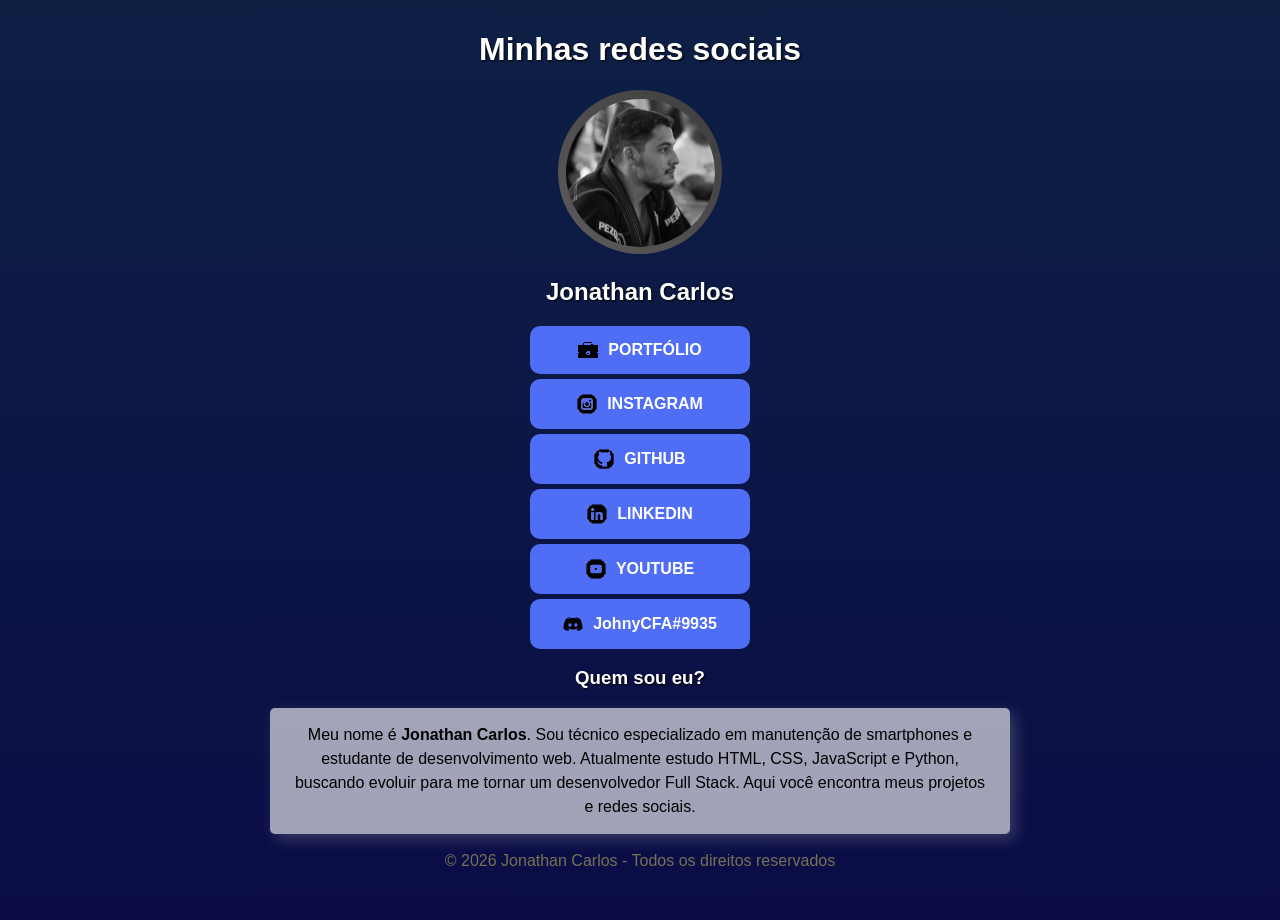
==== index.html @ 58cf3101 "Update index.html" ====
<!DOCTYPE html>
<html lang="pt-br">

<head>
    <meta charset="UTF-8">
    <meta name="viewport" content="width=device-width, initial-scale=1.0">
    <meta name="author" content="Jonathan Carlos">
    <title>Jonathan - Link In Bio</title>
    <link rel="shortcut icon" href="imagens/chatting.ico" type="image/x-icon">
    <link rel="stylesheet" href="css/style.css">
</head>

<body>
    <main>
        <div>
            <h1>Minhas redes sociais</h1>
            <a href="https://instagram.com/jonathancarlosfreitas" target="_blank" rel="noopener noreferrer"><img
                    src="imagens/jonathan-true-150.png" alt="Jonathan Carlos" class="avatar avatar-off"></a>
            <h2>Jonathan Carlos</h2>


            <ul>
                <li>

                    <a href="page/portfolio.html" target="_self" rel="next" class="botao">
                        <img src="imagens/icone-portofolio-20.png" alt="Icone Portfólio"> PORTFÓLIO</img>
                    </a>
                </li>

                <li>
                    <a href="https://www.instagram.com/jonathancarlosfreitas/" target="_blank" rel="noopener noreferrer"
                        class="botao"><img src="imagens/icone-instagram.png" alt="ícone instagram">INSTAGRAM</a>
                </li>
                <li>
                    <a href="https://github.com/jonathan-cfa" target="_blank" rel="noopener noreferrer" class="botao"><img
                            src="imagens/icone-github.png" alt="ícone github">GITHUB</a>
                </li>
                <li>
                    <a href="https://www.linkedin.com/in/jonathancfa/" target="_blank" rel="noopener noreferrer"
                        class="botao"><img src="imagens/icone-linkedin.png" alt="ícone linkedin">LINKEDIN</a>
                </li>
                <li>
                    <a href="https://www.youtube.com/@johnycdev" target="_blank" rel="noopener noreferrer"
                        class="botao"><img src="imagens/icone-youtube.png" alt="ícone youtube">YOUTUBE</a>
                </li>
                <li>
                    <a href="https://discord.com/users/378255020111560707" target="_blank" rel="noopener noreferrer"
                        class="botao"><img src="imagens/discord-20.ico" alt="ícone Discord">JohnyCFA#9935</a>
                </li>
            </ul>


            <h3>Quem sou eu?</h3>
            <p>
                Meu nome é <strong>Jonathan Carlos</strong>.

                Sou técnico especializado em manutenção de smartphones e estudante de desenvolvimento web. Atualmente
                estudo HTML, CSS, JavaScript e Python, buscando evoluir para me tornar um desenvolvedor Full Stack.

                Aqui você encontra meus projetos e redes sociais.
            </p>
            <footer>
                <p class="brancolink fotcolor">© 2026 <a href="http://instagram.com/jonathancarlosfreitas"
                        target="_blank" rel="noopener noreferrer" class="brancolink">Jonathan Carlos</a> - Todos os
                    direitos reservados</p>
            </footer>
        </div>
    </main>
</body>

</html>
---- css/style.css ----
@charset "UTF-8";

* {
    font-family: Arial, Helvetica, sans-serif;

}

h1 {
    color: white;
    text-shadow: 1px 1px 2px #000000;
}

h2 {
    color: white;
    text-shadow: 1px 1px 2px #000000;
}

h3 {
    color: white;
    text-shadow: 1px 1px 2px #000000;
}

body {
    min-height: 100vh;
    background-image: linear-gradient(to top, #0B0C47, #0d2044);
    text-align: center;
    color: rgb(218, 216, 216);
    margin: 0;
    padding: 10px;
}

p {
    background-color: rgba(255, 255, 255, 0.616);
    box-shadow: 5px 5px 15px #a0a3a752;
    max-width: 700px;
    width: 90%;
    padding: 15px 20px;
    border-radius: 5px;
    margin: auto;
    color: black;
    text-align: center;
    line-height: 1.5;

}

a {
    text-decoration: none;
    color: white;
}

a:hover {
    color: rgb(219, 214, 122);
    transition: 0.3s;
}

ul {
    list-style: none;
    padding: 0;
    width: 300px;
    margin: auto;

}

li {
    margin-bottom: 5px;
    display: flex;
    justify-content: center;
}


/*======================================== VARIAVEIS ==================================*/

.brancolink {
    color: rgb(161, 157, 90);
}

.fotcolor {
    background-color: transparent;
    box-shadow: 0px 0px 0px;
    text-align: center;
    font-size: 16px;
    opacity: 0.7;
}

.botao:hover {
    background-color: #3b78f3a4;
    transform: scale(1.08);
    box-shadow: 0px 0px 20px rgba(0, 0, 0, 0.4);
}

.botao {
    position: relative;
    display: flex;
    align-items: center;
    justify-content: center;
    gap: 10px;

    width: 190px;
    padding: 15px;

    background: #4F6DF5;
    color: white;
    text-decoration: none;

    border-radius: 10px;
    font-weight: bold;
    transition: 1s;
}

.avatar:hover {
    content: url(../imagens/elfo.png);
    width: 150px;
    height: 150px;
    border-radius: 50%;
    background: linear-gradient(45deg, rgb(212, 2, 160), rgb(109, 2, 141));
    padding: 7px;
    transform: scale(1.08);
    box-shadow: 0px 0px 20px rgba(0, 0, 0, 0.4);
}

.avatar-off {
    width: 150px;
    height: 150px;
    border-radius: 50%;
    background: linear-gradient(45deg, rgb(95, 91, 94), rgb(61, 61, 61));
    padding: 7px;
    transition: 1s;
}
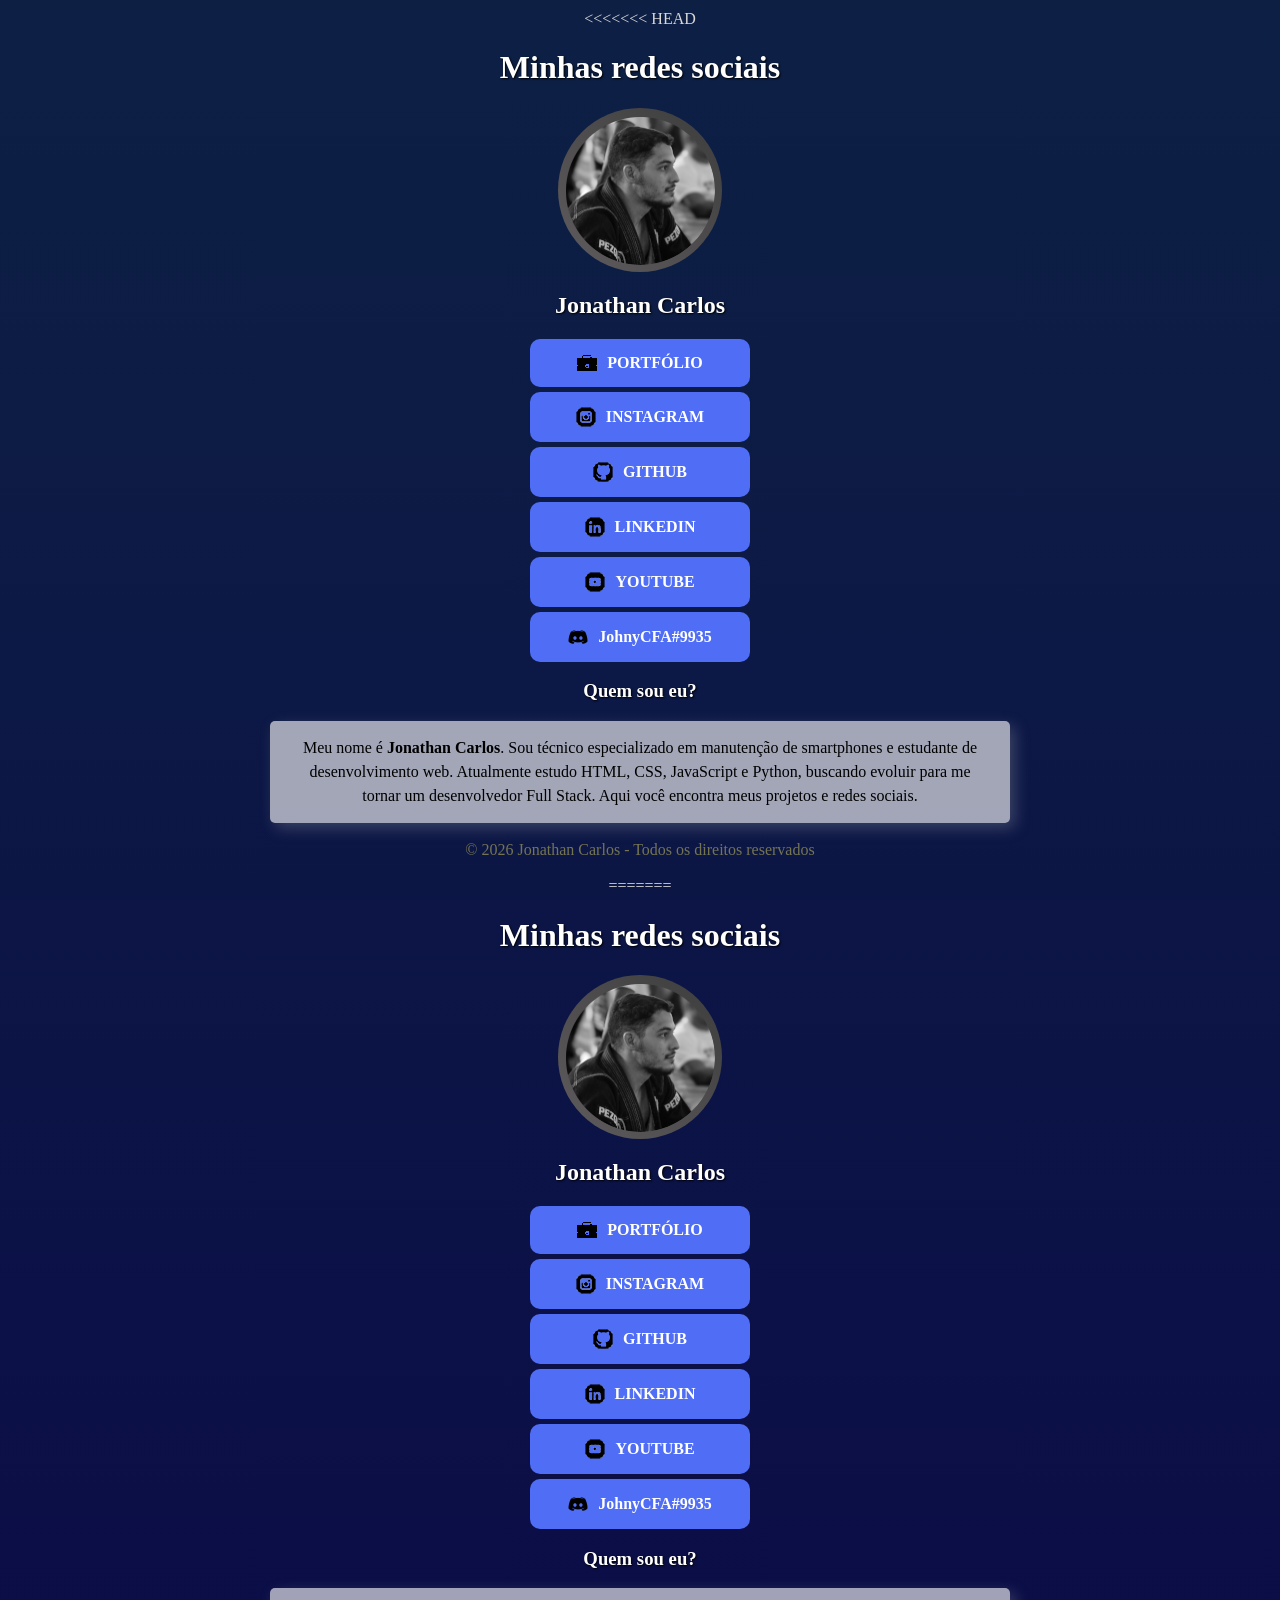
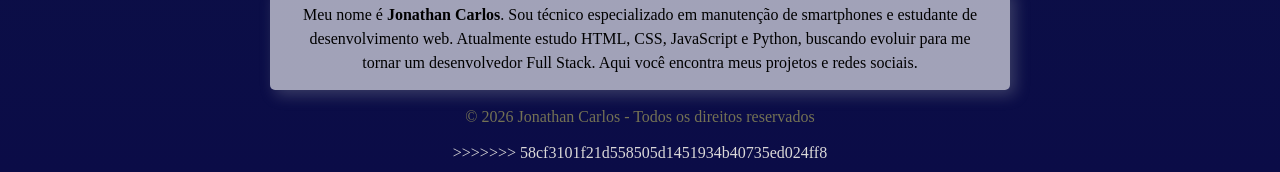
==== commit 50d19bea: "Merge branch 'main' of https://github.com/jonathan-cfa/linkinbio" ====
--- a/index.html
+++ b/index.html
@@ -1,71 +1,145 @@
-<!DOCTYPE html>
-<html lang="pt-br">
-
-<head>
-    <meta charset="UTF-8">
-    <meta name="viewport" content="width=device-width, initial-scale=1.0">
-    <meta name="author" content="Jonathan Carlos">
-    <title>Jonathan - Link In Bio</title>
-    <link rel="shortcut icon" href="imagens/chatting.ico" type="image/x-icon">
-    <link rel="stylesheet" href="css/style.css">
-</head>
-
-<body>
-    <main>
-        <div>
-            <h1>Minhas redes sociais</h1>
-            <a href="https://instagram.com/jonathancarlosfreitas" target="_blank" rel="noopener noreferrer"><img
-                    src="imagens/jonathan-true-150.png" alt="Jonathan Carlos" class="avatar avatar-off"></a>
-            <h2>Jonathan Carlos</h2>
-
-
-            <ul>
-                <li>
-
-                    <a href="page/portfolio.html" target="_self" rel="next" class="botao">
-                        <img src="imagens/icone-portofolio-20.png" alt="Icone Portfólio"> PORTFÓLIO</img>
-                    </a>
-                </li>
-
-                <li>
-                    <a href="https://www.instagram.com/jonathancarlosfreitas/" target="_blank" rel="noopener noreferrer"
-                        class="botao"><img src="imagens/icone-instagram.png" alt="ícone instagram">INSTAGRAM</a>
-                </li>
-                <li>
-                    <a href="https://github.com/jonathan-cfa" target="_blank" rel="noopener noreferrer" class="botao"><img
-                            src="imagens/icone-github.png" alt="ícone github">GITHUB</a>
-                </li>
-                <li>
-                    <a href="https://www.linkedin.com/in/jonathancfa/" target="_blank" rel="noopener noreferrer"
-                        class="botao"><img src="imagens/icone-linkedin.png" alt="ícone linkedin">LINKEDIN</a>
-                </li>
-                <li>
-                    <a href="https://www.youtube.com/@johnycdev" target="_blank" rel="noopener noreferrer"
-                        class="botao"><img src="imagens/icone-youtube.png" alt="ícone youtube">YOUTUBE</a>
-                </li>
-                <li>
-                    <a href="https://discord.com/users/378255020111560707" target="_blank" rel="noopener noreferrer"
-                        class="botao"><img src="imagens/discord-20.ico" alt="ícone Discord">JohnyCFA#9935</a>
-                </li>
-            </ul>
-
-
-            <h3>Quem sou eu?</h3>
-            <p>
-                Meu nome é <strong>Jonathan Carlos</strong>.
-
-                Sou técnico especializado em manutenção de smartphones e estudante de desenvolvimento web. Atualmente
-                estudo HTML, CSS, JavaScript e Python, buscando evoluir para me tornar um desenvolvedor Full Stack.
-
-                Aqui você encontra meus projetos e redes sociais.
-            </p>
-            <footer>
-                <p class="brancolink fotcolor">© 2026 <a href="http://instagram.com/jonathancarlosfreitas"
-                        target="_blank" rel="noopener noreferrer" class="brancolink">Jonathan Carlos</a> - Todos os
-                    direitos reservados</p>
-            </footer>
-        </div>
-    </main>
-</body>
-
-</html>
+<<<<<<< HEAD
+<!DOCTYPE html>
+<html lang="pt-br">
+
+<head>
+    <meta charset="UTF-8">
+    <meta name="viewport" content="width=device-width, initial-scale=1.0">
+    <meta name="author" content="Jonathan Carlos">
+    <title>Jonathan - Link In Bio</title>
+    <link rel="shortcut icon" href="imagens/chatting.ico" type="image/x-icon">
+    <link rel="stylesheet" href="css/style.css">
+</head>
+
+<body>
+    <main>
+        <div>
+            <h1>Minhas redes sociais</h1>
+            <a href="https://instagram.com/jonathancarlosfreitas" target="_blank" rel="noopener noreferrer"><img
+                    src="imagens/jonathan-true-150.png" alt="Jonathan Carlos" class="avatar avatar-off"></a>
+            <h2>Jonathan Carlos</h2>
+
+
+            <ul>
+                <li>
+
+                    <a href="page/portfolio.html" target="_self" rel="next" class="botao">
+                        <img src="imagens/icone-portofolio-20.png" alt="Icone Portfólio"> PORTFÓLIO</img>
+                    </a>
+                </li>
+
+                <li>
+                    <a href="https://www.instagram.com/jonathancarlosfreitas/" target="_blank" rel="noopener noreferrer"
+                        class="botao"><img src="imagens/icone-instagram.png" alt="ícone instagram">INSTAGRAM</a>
+                </li>
+                <li>
+                    <a href="https://github.com/johnycfa" target="_blank" rel="noopener noreferrer" class="botao"><img
+                            src="imagens/icone-github.png" alt="ícone github">GITHUB</a>
+                </li>
+                <li>
+                    <a href="https://www.linkedin.com/in/jonathancfa/" target="_blank" rel="noopener noreferrer"
+                        class="botao"><img src="imagens/icone-linkedin.png" alt="ícone linkedin">LINKEDIN</a>
+                </li>
+                <li>
+                    <a href="https://www.youtube.com/@johnycdev" target="_blank" rel="noopener noreferrer"
+                        class="botao"><img src="imagens/icone-youtube.png" alt="ícone youtube">YOUTUBE</a>
+                </li>
+                <li>
+                    <a href="https://discord.com/users/378255020111560707" target="_blank" rel="noopener noreferrer"
+                        class="botao"><img src="imagens/discord-20.ico" alt="ícone Discord">JohnyCFA#9935</a>
+                </li>
+            </ul>
+
+
+            <h3>Quem sou eu?</h3>
+            <p>
+                Meu nome é <strong>Jonathan Carlos</strong>.
+
+                Sou técnico especializado em manutenção de smartphones e estudante de desenvolvimento web. Atualmente
+                estudo HTML, CSS, JavaScript e Python, buscando evoluir para me tornar um desenvolvedor Full Stack.
+
+                Aqui você encontra meus projetos e redes sociais.
+            </p>
+            <footer>
+                <p class="brancolink fotcolor">© 2026 <a href="http://instagram.com/jonathancarlosfreitas"
+                        target="_blank" rel="noopener noreferrer" class="brancolink">Jonathan Carlos</a> - Todos os
+                    direitos reservados</p>
+            </footer>
+        </div>
+    </main>
+</body>
+
+</html>
+=======
+<!DOCTYPE html>
+<html lang="pt-br">
+
+<head>
+    <meta charset="UTF-8">
+    <meta name="viewport" content="width=device-width, initial-scale=1.0">
+    <meta name="author" content="Jonathan Carlos">
+    <title>Jonathan - Link In Bio</title>
+    <link rel="shortcut icon" href="imagens/chatting.ico" type="image/x-icon">
+    <link rel="stylesheet" href="css/style.css">
+</head>
+
+<body>
+    <main>
+        <div>
+            <h1>Minhas redes sociais</h1>
+            <a href="https://instagram.com/jonathancarlosfreitas" target="_blank" rel="noopener noreferrer"><img
+                    src="imagens/jonathan-true-150.png" alt="Jonathan Carlos" class="avatar avatar-off"></a>
+            <h2>Jonathan Carlos</h2>
+
+
+            <ul>
+                <li>
+
+                    <a href="page/portfolio.html" target="_self" rel="next" class="botao">
+                        <img src="imagens/icone-portofolio-20.png" alt="Icone Portfólio"> PORTFÓLIO</img>
+                    </a>
+                </li>
+
+                <li>
+                    <a href="https://www.instagram.com/jonathancarlosfreitas/" target="_blank" rel="noopener noreferrer"
+                        class="botao"><img src="imagens/icone-instagram.png" alt="ícone instagram">INSTAGRAM</a>
+                </li>
+                <li>
+                    <a href="https://github.com/jonathan-cfa" target="_blank" rel="noopener noreferrer" class="botao"><img
+                            src="imagens/icone-github.png" alt="ícone github">GITHUB</a>
+                </li>
+                <li>
+                    <a href="https://www.linkedin.com/in/jonathancfa/" target="_blank" rel="noopener noreferrer"
+                        class="botao"><img src="imagens/icone-linkedin.png" alt="ícone linkedin">LINKEDIN</a>
+                </li>
+                <li>
+                    <a href="https://www.youtube.com/@johnycdev" target="_blank" rel="noopener noreferrer"
+                        class="botao"><img src="imagens/icone-youtube.png" alt="ícone youtube">YOUTUBE</a>
+                </li>
+                <li>
+                    <a href="https://discord.com/users/378255020111560707" target="_blank" rel="noopener noreferrer"
+                        class="botao"><img src="imagens/discord-20.ico" alt="ícone Discord">JohnyCFA#9935</a>
+                </li>
+            </ul>
+
+
+            <h3>Quem sou eu?</h3>
+            <p>
+                Meu nome é <strong>Jonathan Carlos</strong>.
+
+                Sou técnico especializado em manutenção de smartphones e estudante de desenvolvimento web. Atualmente
+                estudo HTML, CSS, JavaScript e Python, buscando evoluir para me tornar um desenvolvedor Full Stack.
+
+                Aqui você encontra meus projetos e redes sociais.
+            </p>
+            <footer>
+                <p class="brancolink fotcolor">© 2026 <a href="http://instagram.com/jonathancarlosfreitas"
+                        target="_blank" rel="noopener noreferrer" class="brancolink">Jonathan Carlos</a> - Todos os
+                    direitos reservados</p>
+            </footer>
+        </div>
+    </main>
+</body>
+
+</html>
+>>>>>>> 58cf3101f21d558505d1451934b40735ed024ff8
--- a/css/style.css
+++ b/css/style.css
@@ -1,128 +1,259 @@
-@charset "UTF-8";
-
-* {
-    font-family: Arial, Helvetica, sans-serif;
-
-}
-
-h1 {
-    color: white;
-    text-shadow: 1px 1px 2px #000000;
-}
-
-h2 {
-    color: white;
-    text-shadow: 1px 1px 2px #000000;
-}
-
-h3 {
-    color: white;
-    text-shadow: 1px 1px 2px #000000;
-}
-
-body {
-    min-height: 100vh;
-    background-image: linear-gradient(to top, #0B0C47, #0d2044);
-    text-align: center;
-    color: rgb(218, 216, 216);
-    margin: 0;
-    padding: 10px;
-}
-
-p {
-    background-color: rgba(255, 255, 255, 0.616);
-    box-shadow: 5px 5px 15px #a0a3a752;
-    max-width: 700px;
-    width: 90%;
-    padding: 15px 20px;
-    border-radius: 5px;
-    margin: auto;
-    color: black;
-    text-align: center;
-    line-height: 1.5;
-
-}
-
-a {
-    text-decoration: none;
-    color: white;
-}
-
-a:hover {
-    color: rgb(219, 214, 122);
-    transition: 0.3s;
-}
-
-ul {
-    list-style: none;
-    padding: 0;
-    width: 300px;
-    margin: auto;
-
-}
-
-li {
-    margin-bottom: 5px;
-    display: flex;
-    justify-content: center;
-}
-
-
-/*======================================== VARIAVEIS ==================================*/
-
-.brancolink {
-    color: rgb(161, 157, 90);
-}
-
-.fotcolor {
-    background-color: transparent;
-    box-shadow: 0px 0px 0px;
-    text-align: center;
-    font-size: 16px;
-    opacity: 0.7;
-}
-
-.botao:hover {
-    background-color: #3b78f3a4;
-    transform: scale(1.08);
-    box-shadow: 0px 0px 20px rgba(0, 0, 0, 0.4);
-}
-
-.botao {
-    position: relative;
-    display: flex;
-    align-items: center;
-    justify-content: center;
-    gap: 10px;
-
-    width: 190px;
-    padding: 15px;
-
-    background: #4F6DF5;
-    color: white;
-    text-decoration: none;
-
-    border-radius: 10px;
-    font-weight: bold;
-    transition: 1s;
-}
-
-.avatar:hover {
-    content: url(../imagens/elfo.png);
-    width: 150px;
-    height: 150px;
-    border-radius: 50%;
-    background: linear-gradient(45deg, rgb(212, 2, 160), rgb(109, 2, 141));
-    padding: 7px;
-    transform: scale(1.08);
-    box-shadow: 0px 0px 20px rgba(0, 0, 0, 0.4);
-}
-
-.avatar-off {
-    width: 150px;
-    height: 150px;
-    border-radius: 50%;
-    background: linear-gradient(45deg, rgb(95, 91, 94), rgb(61, 61, 61));
-    padding: 7px;
-    transition: 1s;
-}
+<<<<<<< HEAD
+@charset "UTF-8";
+
+* {
+    font-family: Arial, Helvetica, sans-serif;
+
+}
+
+h1 {
+    color: white;
+    text-shadow: 1px 1px 2px #000000;
+}
+
+h2 {
+    color: white;
+    text-shadow: 1px 1px 2px #000000;
+}
+
+h3 {
+    color: white;
+    text-shadow: 1px 1px 2px #000000;
+}
+
+body {
+    min-height: 100vh;
+    background-image: linear-gradient(to top, #0B0C47, #0d2044);
+    text-align: center;
+    color: rgb(218, 216, 216);
+    margin: 0;
+    padding: 10px;
+}
+
+p {
+    background-color: rgba(255, 255, 255, 0.616);
+    box-shadow: 5px 5px 15px #a0a3a752;
+    max-width: 700px;
+    width: 90%;
+    padding: 15px 20px;
+    border-radius: 5px;
+    margin: auto;
+    color: black;
+    text-align: center;
+    line-height: 1.5;
+
+}
+
+a {
+    text-decoration: none;
+    color: white;
+}
+
+a:hover {
+    color: rgb(219, 214, 122);
+    transition: 0.3s;
+}
+
+ul {
+    list-style: none;
+    padding: 0;
+    width: 300px;
+    margin: auto;
+
+}
+
+li {
+    margin-bottom: 5px;
+    display: flex;
+    justify-content: center;
+}
+
+
+/*======================================== VARIAVEIS ==================================*/
+
+.brancolink {
+    color: rgb(161, 157, 90);
+}
+
+.fotcolor {
+    background-color: transparent;
+    box-shadow: 0px 0px 0px;
+    text-align: center;
+    font-size: 16px;
+    opacity: 0.7;
+}
+
+.botao:hover {
+    background-color: #3b78f3a4;
+    transform: scale(1.08);
+    box-shadow: 0px 0px 20px rgba(0, 0, 0, 0.4);
+}
+
+.botao {
+    position: relative;
+    display: flex;
+    align-items: center;
+    justify-content: center;
+    gap: 10px;
+
+    width: 190px;
+    padding: 15px;
+
+    background: #4F6DF5;
+    color: white;
+    text-decoration: none;
+
+    border-radius: 10px;
+    font-weight: bold;
+    transition: 1s;
+}
+
+.avatar:hover {
+    content: url(../imagens/elfo.png);
+    width: 150px;
+    height: 150px;
+    border-radius: 50%;
+    background: linear-gradient(45deg, rgb(212, 2, 160), rgb(109, 2, 141));
+    padding: 7px;
+    transform: scale(1.08);
+    box-shadow: 0px 0px 20px rgba(0, 0, 0, 0.4);
+}
+
+.avatar-off {
+    width: 150px;
+    height: 150px;
+    border-radius: 50%;
+    background: linear-gradient(45deg, rgb(95, 91, 94), rgb(61, 61, 61));
+    padding: 7px;
+    transition: 1s;
+}
+=======
+@charset "UTF-8";
+
+* {
+    font-family: Arial, Helvetica, sans-serif;
+
+}
+
+h1 {
+    color: white;
+    text-shadow: 1px 1px 2px #000000;
+}
+
+h2 {
+    color: white;
+    text-shadow: 1px 1px 2px #000000;
+}
+
+h3 {
+    color: white;
+    text-shadow: 1px 1px 2px #000000;
+}
+
+body {
+    min-height: 100vh;
+    background-image: linear-gradient(to top, #0B0C47, #0d2044);
+    text-align: center;
+    color: rgb(218, 216, 216);
+    margin: 0;
+    padding: 10px;
+}
+
+p {
+    background-color: rgba(255, 255, 255, 0.616);
+    box-shadow: 5px 5px 15px #a0a3a752;
+    max-width: 700px;
+    width: 90%;
+    padding: 15px 20px;
+    border-radius: 5px;
+    margin: auto;
+    color: black;
+    text-align: center;
+    line-height: 1.5;
+
+}
+
+a {
+    text-decoration: none;
+    color: white;
+}
+
+a:hover {
+    color: rgb(219, 214, 122);
+    transition: 0.3s;
+}
+
+ul {
+    list-style: none;
+    padding: 0;
+    width: 300px;
+    margin: auto;
+
+}
+
+li {
+    margin-bottom: 5px;
+    display: flex;
+    justify-content: center;
+}
+
+
+/*======================================== VARIAVEIS ==================================*/
+
+.brancolink {
+    color: rgb(161, 157, 90);
+}
+
+.fotcolor {
+    background-color: transparent;
+    box-shadow: 0px 0px 0px;
+    text-align: center;
+    font-size: 16px;
+    opacity: 0.7;
+}
+
+.botao:hover {
+    background-color: #3b78f3a4;
+    transform: scale(1.08);
+    box-shadow: 0px 0px 20px rgba(0, 0, 0, 0.4);
+}
+
+.botao {
+    position: relative;
+    display: flex;
+    align-items: center;
+    justify-content: center;
+    gap: 10px;
+
+    width: 190px;
+    padding: 15px;
+
+    background: #4F6DF5;
+    color: white;
+    text-decoration: none;
+
+    border-radius: 10px;
+    font-weight: bold;
+    transition: 1s;
+}
+
+.avatar:hover {
+    content: url(../imagens/elfo.png);
+    width: 150px;
+    height: 150px;
+    border-radius: 50%;
+    background: linear-gradient(45deg, rgb(212, 2, 160), rgb(109, 2, 141));
+    padding: 7px;
+    transform: scale(1.08);
+    box-shadow: 0px 0px 20px rgba(0, 0, 0, 0.4);
+}
+
+.avatar-off {
+    width: 150px;
+    height: 150px;
+    border-radius: 50%;
+    background: linear-gradient(45deg, rgb(95, 91, 94), rgb(61, 61, 61));
+    padding: 7px;
+    transition: 1s;
+}
+>>>>>>> 58cf3101f21d558505d1451934b40735ed024ff8
--- a/css/style.css
+++ b/css/style.css
@@ -1,128 +1,259 @@
-@charset "UTF-8";
-
-* {
-    font-family: Arial, Helvetica, sans-serif;
-
-}
-
-h1 {
-    color: white;
-    text-shadow: 1px 1px 2px #000000;
-}
-
-h2 {
-    color: white;
-    text-shadow: 1px 1px 2px #000000;
-}
-
-h3 {
-    color: white;
-    text-shadow: 1px 1px 2px #000000;
-}
-
-body {
-    min-height: 100vh;
-    background-image: linear-gradient(to top, #0B0C47, #0d2044);
-    text-align: center;
-    color: rgb(218, 216, 216);
-    margin: 0;
-    padding: 10px;
-}
-
-p {
-    background-color: rgba(255, 255, 255, 0.616);
-    box-shadow: 5px 5px 15px #a0a3a752;
-    max-width: 700px;
-    width: 90%;
-    padding: 15px 20px;
-    border-radius: 5px;
-    margin: auto;
-    color: black;
-    text-align: center;
-    line-height: 1.5;
-
-}
-
-a {
-    text-decoration: none;
-    color: white;
-}
-
-a:hover {
-    color: rgb(219, 214, 122);
-    transition: 0.3s;
-}
-
-ul {
-    list-style: none;
-    padding: 0;
-    width: 300px;
-    margin: auto;
-
-}
-
-li {
-    margin-bottom: 5px;
-    display: flex;
-    justify-content: center;
-}
-
-
-/*======================================== VARIAVEIS ==================================*/
-
-.brancolink {
-    color: rgb(161, 157, 90);
-}
-
-.fotcolor {
-    background-color: transparent;
-    box-shadow: 0px 0px 0px;
-    text-align: center;
-    font-size: 16px;
-    opacity: 0.7;
-}
-
-.botao:hover {
-    background-color: #3b78f3a4;
-    transform: scale(1.08);
-    box-shadow: 0px 0px 20px rgba(0, 0, 0, 0.4);
-}
-
-.botao {
-    position: relative;
-    display: flex;
-    align-items: center;
-    justify-content: center;
-    gap: 10px;
-
-    width: 190px;
-    padding: 15px;
-
-    background: #4F6DF5;
-    color: white;
-    text-decoration: none;
-
-    border-radius: 10px;
-    font-weight: bold;
-    transition: 1s;
-}
-
-.avatar:hover {
-    content: url(../imagens/elfo.png);
-    width: 150px;
-    height: 150px;
-    border-radius: 50%;
-    background: linear-gradient(45deg, rgb(212, 2, 160), rgb(109, 2, 141));
-    padding: 7px;
-    transform: scale(1.08);
-    box-shadow: 0px 0px 20px rgba(0, 0, 0, 0.4);
-}
-
-.avatar-off {
-    width: 150px;
-    height: 150px;
-    border-radius: 50%;
-    background: linear-gradient(45deg, rgb(95, 91, 94), rgb(61, 61, 61));
-    padding: 7px;
-    transition: 1s;
-}
+<<<<<<< HEAD
+@charset "UTF-8";
+
+* {
+    font-family: Arial, Helvetica, sans-serif;
+
+}
+
+h1 {
+    color: white;
+    text-shadow: 1px 1px 2px #000000;
+}
+
+h2 {
+    color: white;
+    text-shadow: 1px 1px 2px #000000;
+}
+
+h3 {
+    color: white;
+    text-shadow: 1px 1px 2px #000000;
+}
+
+body {
+    min-height: 100vh;
+    background-image: linear-gradient(to top, #0B0C47, #0d2044);
+    text-align: center;
+    color: rgb(218, 216, 216);
+    margin: 0;
+    padding: 10px;
+}
+
+p {
+    background-color: rgba(255, 255, 255, 0.616);
+    box-shadow: 5px 5px 15px #a0a3a752;
+    max-width: 700px;
+    width: 90%;
+    padding: 15px 20px;
+    border-radius: 5px;
+    margin: auto;
+    color: black;
+    text-align: center;
+    line-height: 1.5;
+
+}
+
+a {
+    text-decoration: none;
+    color: white;
+}
+
+a:hover {
+    color: rgb(219, 214, 122);
+    transition: 0.3s;
+}
+
+ul {
+    list-style: none;
+    padding: 0;
+    width: 300px;
+    margin: auto;
+
+}
+
+li {
+    margin-bottom: 5px;
+    display: flex;
+    justify-content: center;
+}
+
+
+/*======================================== VARIAVEIS ==================================*/
+
+.brancolink {
+    color: rgb(161, 157, 90);
+}
+
+.fotcolor {
+    background-color: transparent;
+    box-shadow: 0px 0px 0px;
+    text-align: center;
+    font-size: 16px;
+    opacity: 0.7;
+}
+
+.botao:hover {
+    background-color: #3b78f3a4;
+    transform: scale(1.08);
+    box-shadow: 0px 0px 20px rgba(0, 0, 0, 0.4);
+}
+
+.botao {
+    position: relative;
+    display: flex;
+    align-items: center;
+    justify-content: center;
+    gap: 10px;
+
+    width: 190px;
+    padding: 15px;
+
+    background: #4F6DF5;
+    color: white;
+    text-decoration: none;
+
+    border-radius: 10px;
+    font-weight: bold;
+    transition: 1s;
+}
+
+.avatar:hover {
+    content: url(../imagens/elfo.png);
+    width: 150px;
+    height: 150px;
+    border-radius: 50%;
+    background: linear-gradient(45deg, rgb(212, 2, 160), rgb(109, 2, 141));
+    padding: 7px;
+    transform: scale(1.08);
+    box-shadow: 0px 0px 20px rgba(0, 0, 0, 0.4);
+}
+
+.avatar-off {
+    width: 150px;
+    height: 150px;
+    border-radius: 50%;
+    background: linear-gradient(45deg, rgb(95, 91, 94), rgb(61, 61, 61));
+    padding: 7px;
+    transition: 1s;
+}
+=======
+@charset "UTF-8";
+
+* {
+    font-family: Arial, Helvetica, sans-serif;
+
+}
+
+h1 {
+    color: white;
+    text-shadow: 1px 1px 2px #000000;
+}
+
+h2 {
+    color: white;
+    text-shadow: 1px 1px 2px #000000;
+}
+
+h3 {
+    color: white;
+    text-shadow: 1px 1px 2px #000000;
+}
+
+body {
+    min-height: 100vh;
+    background-image: linear-gradient(to top, #0B0C47, #0d2044);
+    text-align: center;
+    color: rgb(218, 216, 216);
+    margin: 0;
+    padding: 10px;
+}
+
+p {
+    background-color: rgba(255, 255, 255, 0.616);
+    box-shadow: 5px 5px 15px #a0a3a752;
+    max-width: 700px;
+    width: 90%;
+    padding: 15px 20px;
+    border-radius: 5px;
+    margin: auto;
+    color: black;
+    text-align: center;
+    line-height: 1.5;
+
+}
+
+a {
+    text-decoration: none;
+    color: white;
+}
+
+a:hover {
+    color: rgb(219, 214, 122);
+    transition: 0.3s;
+}
+
+ul {
+    list-style: none;
+    padding: 0;
+    width: 300px;
+    margin: auto;
+
+}
+
+li {
+    margin-bottom: 5px;
+    display: flex;
+    justify-content: center;
+}
+
+
+/*======================================== VARIAVEIS ==================================*/
+
+.brancolink {
+    color: rgb(161, 157, 90);
+}
+
+.fotcolor {
+    background-color: transparent;
+    box-shadow: 0px 0px 0px;
+    text-align: center;
+    font-size: 16px;
+    opacity: 0.7;
+}
+
+.botao:hover {
+    background-color: #3b78f3a4;
+    transform: scale(1.08);
+    box-shadow: 0px 0px 20px rgba(0, 0, 0, 0.4);
+}
+
+.botao {
+    position: relative;
+    display: flex;
+    align-items: center;
+    justify-content: center;
+    gap: 10px;
+
+    width: 190px;
+    padding: 15px;
+
+    background: #4F6DF5;
+    color: white;
+    text-decoration: none;
+
+    border-radius: 10px;
+    font-weight: bold;
+    transition: 1s;
+}
+
+.avatar:hover {
+    content: url(../imagens/elfo.png);
+    width: 150px;
+    height: 150px;
+    border-radius: 50%;
+    background: linear-gradient(45deg, rgb(212, 2, 160), rgb(109, 2, 141));
+    padding: 7px;
+    transform: scale(1.08);
+    box-shadow: 0px 0px 20px rgba(0, 0, 0, 0.4);
+}
+
+.avatar-off {
+    width: 150px;
+    height: 150px;
+    border-radius: 50%;
+    background: linear-gradient(45deg, rgb(95, 91, 94), rgb(61, 61, 61));
+    padding: 7px;
+    transition: 1s;
+}
+>>>>>>> 58cf3101f21d558505d1451934b40735ed024ff8
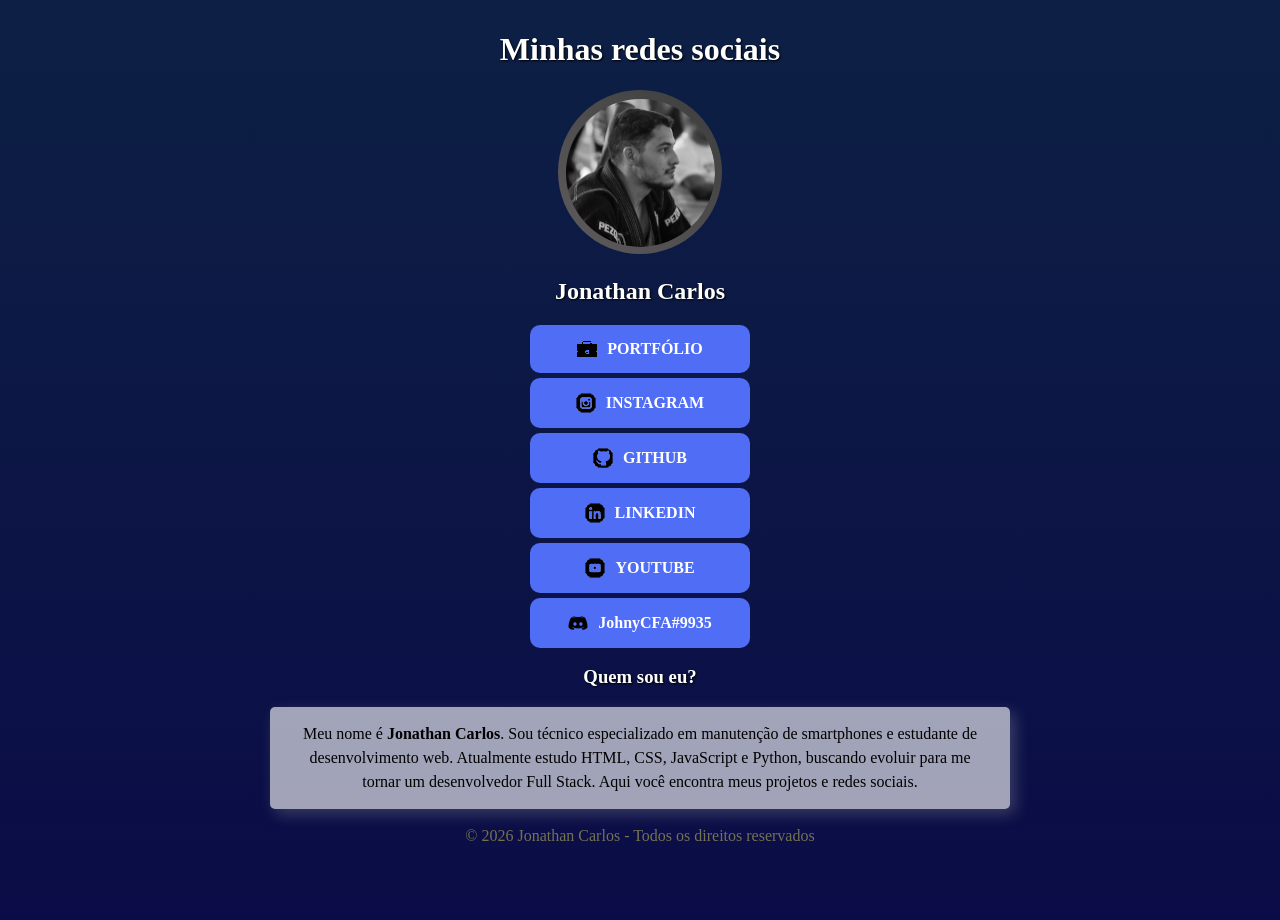
==== commit 6bca3363: "Alteração de link para o site ICB NE" ====
--- a/index.html
+++ b/index.html
@@ -1,4 +1,3 @@
-<<<<<<< HEAD
 <!DOCTYPE html>
 <html lang="pt-br">
 
@@ -70,76 +69,3 @@
 </body>
 
 </html>
-=======
-<!DOCTYPE html>
-<html lang="pt-br">
-
-<head>
-    <meta charset="UTF-8">
-    <meta name="viewport" content="width=device-width, initial-scale=1.0">
-    <meta name="author" content="Jonathan Carlos">
-    <title>Jonathan - Link In Bio</title>
-    <link rel="shortcut icon" href="imagens/chatting.ico" type="image/x-icon">
-    <link rel="stylesheet" href="css/style.css">
-</head>
-
-<body>
-    <main>
-        <div>
-            <h1>Minhas redes sociais</h1>
-            <a href="https://instagram.com/jonathancarlosfreitas" target="_blank" rel="noopener noreferrer"><img
-                    src="imagens/jonathan-true-150.png" alt="Jonathan Carlos" class="avatar avatar-off"></a>
-            <h2>Jonathan Carlos</h2>
-
-
-            <ul>
-                <li>
-
-                    <a href="page/portfolio.html" target="_self" rel="next" class="botao">
-                        <img src="imagens/icone-portofolio-20.png" alt="Icone Portfólio"> PORTFÓLIO</img>
-                    </a>
-                </li>
-
-                <li>
-                    <a href="https://www.instagram.com/jonathancarlosfreitas/" target="_blank" rel="noopener noreferrer"
-                        class="botao"><img src="imagens/icone-instagram.png" alt="ícone instagram">INSTAGRAM</a>
-                </li>
-                <li>
-                    <a href="https://github.com/jonathan-cfa" target="_blank" rel="noopener noreferrer" class="botao"><img
-                            src="imagens/icone-github.png" alt="ícone github">GITHUB</a>
-                </li>
-                <li>
-                    <a href="https://www.linkedin.com/in/jonathancfa/" target="_blank" rel="noopener noreferrer"
-                        class="botao"><img src="imagens/icone-linkedin.png" alt="ícone linkedin">LINKEDIN</a>
-                </li>
-                <li>
-                    <a href="https://www.youtube.com/@johnycdev" target="_blank" rel="noopener noreferrer"
-                        class="botao"><img src="imagens/icone-youtube.png" alt="ícone youtube">YOUTUBE</a>
-                </li>
-                <li>
-                    <a href="https://discord.com/users/378255020111560707" target="_blank" rel="noopener noreferrer"
-                        class="botao"><img src="imagens/discord-20.ico" alt="ícone Discord">JohnyCFA#9935</a>
-                </li>
-            </ul>
-
-
-            <h3>Quem sou eu?</h3>
-            <p>
-                Meu nome é <strong>Jonathan Carlos</strong>.
-
-                Sou técnico especializado em manutenção de smartphones e estudante de desenvolvimento web. Atualmente
-                estudo HTML, CSS, JavaScript e Python, buscando evoluir para me tornar um desenvolvedor Full Stack.
-
-                Aqui você encontra meus projetos e redes sociais.
-            </p>
-            <footer>
-                <p class="brancolink fotcolor">© 2026 <a href="http://instagram.com/jonathancarlosfreitas"
-                        target="_blank" rel="noopener noreferrer" class="brancolink">Jonathan Carlos</a> - Todos os
-                    direitos reservados</p>
-            </footer>
-        </div>
-    </main>
-</body>
-
-</html>
->>>>>>> 58cf3101f21d558505d1451934b40735ed024ff8
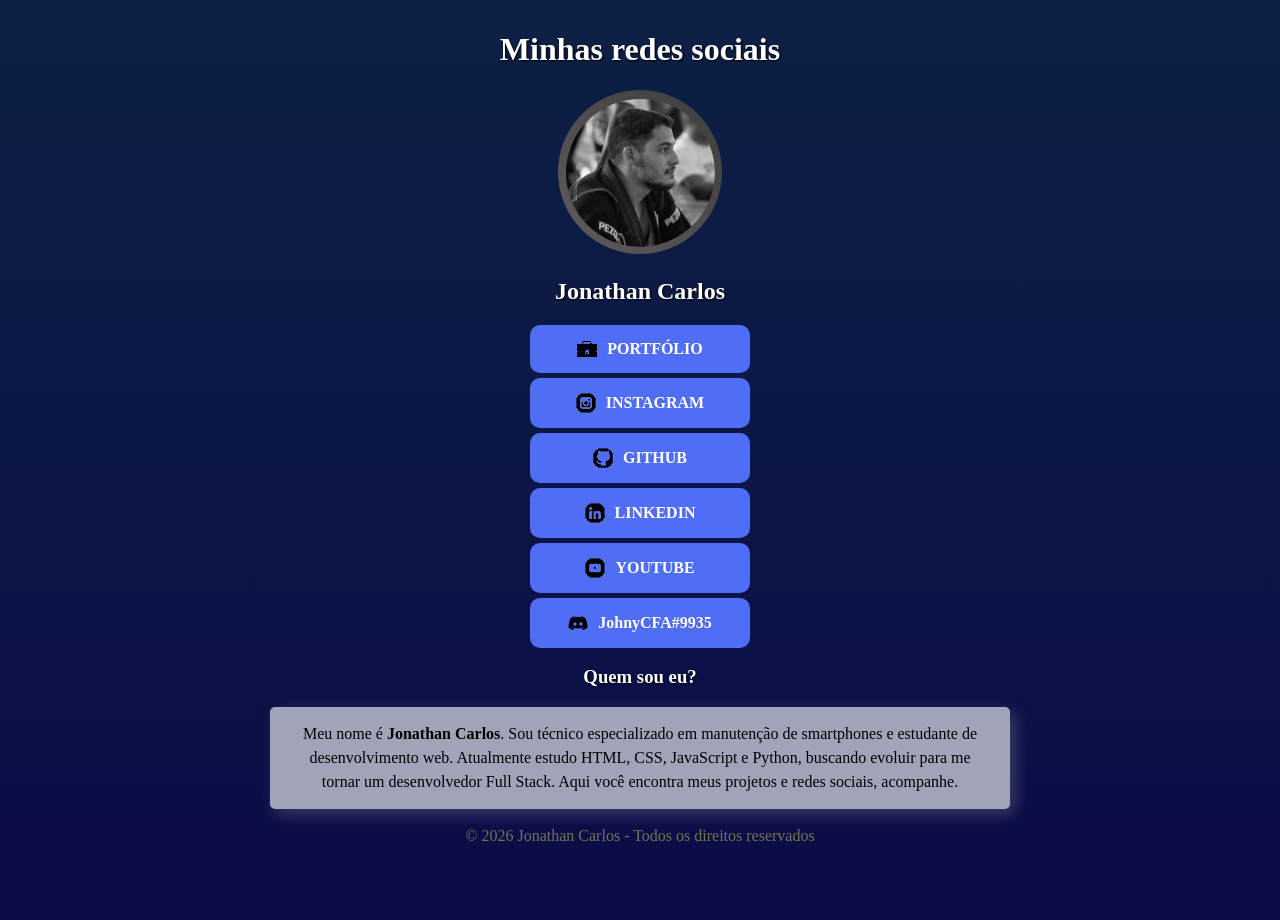
==== commit 2ad6c817: "Adicionado frase" ====
--- a/index.html
+++ b/index.html
@@ -57,7 +57,7 @@
                 Sou técnico especializado em manutenção de smartphones e estudante de desenvolvimento web. Atualmente
                 estudo HTML, CSS, JavaScript e Python, buscando evoluir para me tornar um desenvolvedor Full Stack.
 
-                Aqui você encontra meus projetos e redes sociais.
+                Aqui você encontra meus projetos e redes sociais, acompanhe.
             </p>
             <footer>
                 <p class="brancolink fotcolor">© 2026 <a href="http://instagram.com/jonathancarlosfreitas"
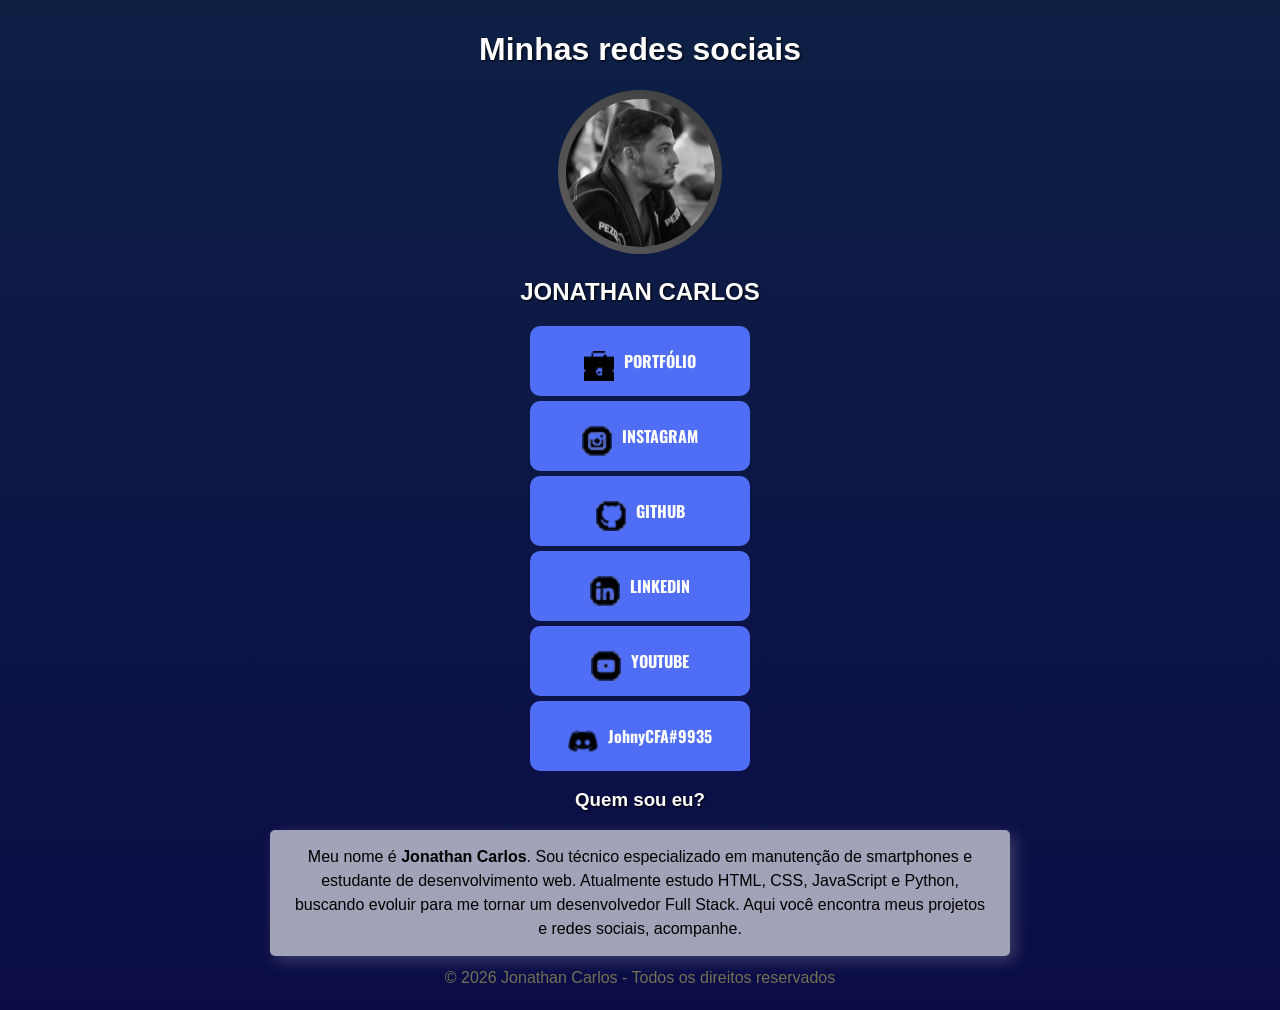
==== commit 962f2dc3: "atualização adicionado imagem para botão voltar na pagina de estudos" ====
--- a/index.html
+++ b/index.html
@@ -11,12 +11,14 @@
 </head>
 
 <body>
+
     <main>
+
         <div>
             <h1>Minhas redes sociais</h1>
             <a href="https://instagram.com/jonathancarlosfreitas" target="_blank" rel="noopener noreferrer"><img
                     src="imagens/jonathan-true-150.png" alt="Jonathan Carlos" class="avatar avatar-off"></a>
-            <h2>Jonathan Carlos</h2>
+            <h2>JONATHAN CARLOS</h2>
 
 
             <ul>
@@ -32,8 +34,8 @@
                         class="botao"><img src="imagens/icone-instagram.png" alt="ícone instagram">INSTAGRAM</a>
                 </li>
                 <li>
-                    <a href="https://github.com/johnycfa" target="_blank" rel="noopener noreferrer" class="botao"><img
-                            src="imagens/icone-github.png" alt="ícone github">GITHUB</a>
+                    <a href="https://github.com/jonathan-cfa" target="_blank" rel="noopener noreferrer"
+                        class="botao"><img src="imagens/icone-github.png" alt="ícone github">GITHUB</a>
                 </li>
                 <li>
                     <a href="https://www.linkedin.com/in/jonathancfa/" target="_blank" rel="noopener noreferrer"
@@ -59,13 +61,17 @@
 
                 Aqui você encontra meus projetos e redes sociais, acompanhe.
             </p>
+
             <footer>
                 <p class="brancolink fotcolor">© 2026 <a href="http://instagram.com/jonathancarlosfreitas"
                         target="_blank" rel="noopener noreferrer" class="brancolink">Jonathan Carlos</a> - Todos os
                     direitos reservados</p>
             </footer>
+
         </div>
+
     </main>
+
 </body>
 
-</html>
+</html>
--- a/css/style.css
+++ b/css/style.css
@@ -1,5 +1,6 @@
-<<<<<<< HEAD
 @charset "UTF-8";
+@import url('https://fonts.googleapis.com/css2?family=Oswald:wght@200..700&display=swap');
+
 
 * {
     font-family: Arial, Helvetica, sans-serif;
@@ -30,6 +31,7 @@
     padding: 10px;
 }
 
+
 p {
     background-color: rgba(255, 255, 255, 0.616);
     box-shadow: 5px 5px 15px #a0a3a752;
@@ -59,6 +61,7 @@
     padding: 0;
     width: 300px;
     margin: auto;
+    font-family: "Oswald", sans-serif;;
 
 }
 
@@ -68,6 +71,17 @@
     justify-content: center;
 }
 
+img{
+    padding-top: 10px;
+    height: 30px;
+    width: 30px;
+}
+
+footer p{
+    padding: 10px;
+    margin: auto;
+    text-align: center;
+}
 
 /*======================================== VARIAVEIS ==================================*/
 
@@ -106,6 +120,7 @@
     border-radius: 10px;
     font-weight: bold;
     transition: 1s;
+    font-family: "Oswald", sans-serif;
 }
 
 .avatar:hover {
@@ -127,133 +142,3 @@
     padding: 7px;
     transition: 1s;
 }
-=======
-@charset "UTF-8";
-
-* {
-    font-family: Arial, Helvetica, sans-serif;
-
-}
-
-h1 {
-    color: white;
-    text-shadow: 1px 1px 2px #000000;
-}
-
-h2 {
-    color: white;
-    text-shadow: 1px 1px 2px #000000;
-}
-
-h3 {
-    color: white;
-    text-shadow: 1px 1px 2px #000000;
-}
-
-body {
-    min-height: 100vh;
-    background-image: linear-gradient(to top, #0B0C47, #0d2044);
-    text-align: center;
-    color: rgb(218, 216, 216);
-    margin: 0;
-    padding: 10px;
-}
-
-p {
-    background-color: rgba(255, 255, 255, 0.616);
-    box-shadow: 5px 5px 15px #a0a3a752;
-    max-width: 700px;
-    width: 90%;
-    padding: 15px 20px;
-    border-radius: 5px;
-    margin: auto;
-    color: black;
-    text-align: center;
-    line-height: 1.5;
-
-}
-
-a {
-    text-decoration: none;
-    color: white;
-}
-
-a:hover {
-    color: rgb(219, 214, 122);
-    transition: 0.3s;
-}
-
-ul {
-    list-style: none;
-    padding: 0;
-    width: 300px;
-    margin: auto;
-
-}
-
-li {
-    margin-bottom: 5px;
-    display: flex;
-    justify-content: center;
-}
-
-
-/*======================================== VARIAVEIS ==================================*/
-
-.brancolink {
-    color: rgb(161, 157, 90);
-}
-
-.fotcolor {
-    background-color: transparent;
-    box-shadow: 0px 0px 0px;
-    text-align: center;
-    font-size: 16px;
-    opacity: 0.7;
-}
-
-.botao:hover {
-    background-color: #3b78f3a4;
-    transform: scale(1.08);
-    box-shadow: 0px 0px 20px rgba(0, 0, 0, 0.4);
-}
-
-.botao {
-    position: relative;
-    display: flex;
-    align-items: center;
-    justify-content: center;
-    gap: 10px;
-
-    width: 190px;
-    padding: 15px;
-
-    background: #4F6DF5;
-    color: white;
-    text-decoration: none;
-
-    border-radius: 10px;
-    font-weight: bold;
-    transition: 1s;
-}
-
-.avatar:hover {
-    content: url(../imagens/elfo.png);
-    width: 150px;
-    height: 150px;
-    border-radius: 50%;
-    background: linear-gradient(45deg, rgb(212, 2, 160), rgb(109, 2, 141));
-    padding: 7px;
-    transform: scale(1.08);
-    box-shadow: 0px 0px 20px rgba(0, 0, 0, 0.4);
-}
-
-.avatar-off {
-    width: 150px;
-    height: 150px;
-    border-radius: 50%;
-    background: linear-gradient(45deg, rgb(95, 91, 94), rgb(61, 61, 61));
-    padding: 7px;
-    transition: 1s;
-}
->>>>>>> 58cf3101f21d558505d1451934b40735ed024ff8
